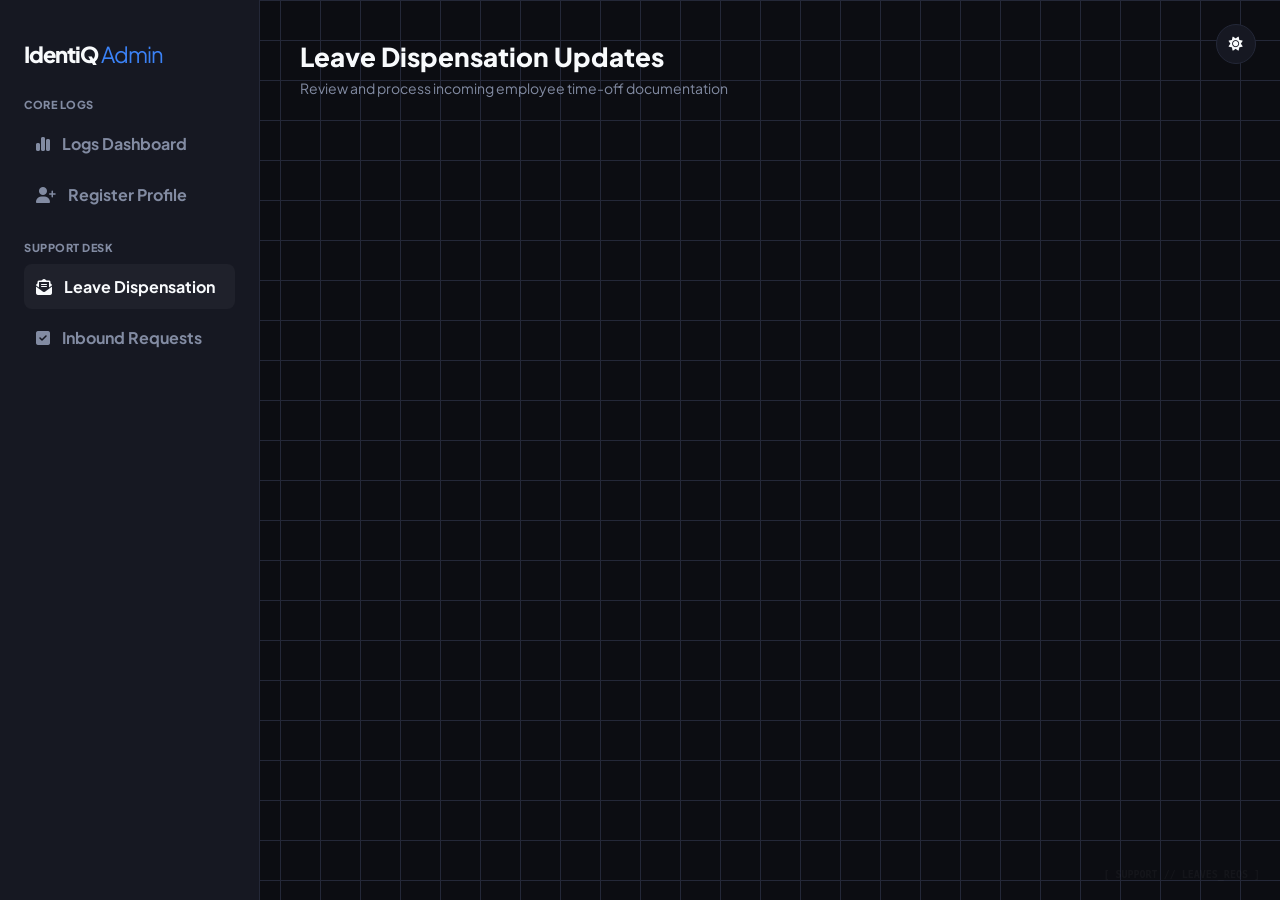
==== admin_leaves.html @ d7532275 "initial production commit" ====
<!DOCTYPE html>
<html lang="en">
<head>
    <meta charset="UTF-8">
    <title>IdentiQ | Leave Dispensation</title>
    <link href="https://fonts.googleapis.com/css2?family=Plus+Jakarta+Sans:wght@400;600;700;800&display=swap" rel="stylesheet">
    <link rel="stylesheet" href="https://cdnjs.cloudflare.com/ajax/libs/font-awesome/6.5.2/css/all.min.css">
    <style>
        :root { --bg: #0c0d12; --panel: #161822; --border: #242838; --txt: #f8fafc; --sub: #828ba2; --accent: #3b82f6; --green: #10b981; --hud-opacity: 0.03; }
        [data-theme="light"] { --bg: #f4f6fa; --panel: #ffffff; --border: #e2e8f0; --txt: #0f172a; --sub: #64748b; --accent: #2563eb; --green: #16a34a; --hud-opacity: 0.05; }
        * { margin:0; padding:0; box-sizing:border-box; font-family: 'Plus Jakarta Sans', sans-serif; }
        
        body { 
            background: var(--bg); color: var(--txt); display: flex; min-height: 100vh; 
            background-image: linear-gradient(var(--border) 1px, transparent 1px), linear-gradient(90deg, var(--border) 1px, transparent 1px);
            background-size: 40px 40px; position: relative;
        }
        body::before { content: "[ SUPPORT // LEAVES_REQS ]"; position: absolute; font-family: monospace; font-size: 10px; color: var(--txt); bottom: 20px; right: 20px; opacity: var(--hud-opacity); font-weight: 700; }
        
        aside { width: 260px; background: var(--panel); border-right: 1px solid var(--border); padding: 40px 24px; display: flex; flex-direction: column; justify-content: space-between; flex-shrink: 0; z-index: 10; }
        main { flex: 1; padding: 40px; overflow-y: auto; z-index: 5; position: relative; }
        .card { background: var(--panel); border: 1px solid var(--border); border-radius: 12px; padding: 24px; margin-bottom: 24px; }
        .input-min { width: 100%; padding: 12px 16px; background: rgba(0,0,0,0.15); border: 1px solid var(--border); border-radius: 8px; color: var(--txt); outline: none; font-size: 14px; display: block; }
        .nav-link { display: flex; align-items: center; gap: 12px; padding: 12px; color: var(--sub); text-decoration: none; font-weight: 700; border-radius: 8px; margin-bottom: 6px; }
        .nav-link.active, .nav-link:hover { color: var(--txt); background: rgba(255,255,255,0.04); }
        .sub-section-title { font-size: 11px; text-transform: uppercase; color: var(--sub); font-weight: 800; margin: 24px 0 10px 0; letter-spacing: 0.5px; }
        .theme-switch-btn { position: fixed; top: 24px; right: 24px; background: var(--panel); border: 1px solid var(--border); color: var(--txt); width: 40px; height: 40px; border-radius: 50%; cursor: pointer; display: flex; align-items: center; justify-content: center; font-size: 14px; z-index: 1000; }
        .btn-premium { background: var(--txt); color: var(--bg); border: none; padding: 10px 20px; font-weight: 700; font-size: 14px; border-radius: 8px; cursor: pointer; }
        .ticket-grid { display: grid; grid-template-columns: 1fr 1fr; gap: 20px; }
    </style>
</head>
<body>
    <button class="theme-switch-btn" id="themeToggle"><i class="fa-solid fa-moon"></i></button>
    <aside>
        <div>
            <h2 style="font-weight: 800; font-size: 22px; margin-bottom: 30px; letter-spacing: -1px;">IdentiQ <span style="font-weight:400; color:var(--accent);">Admin</span></h2>
            <nav>
                <div class="sub-section-title" style="margin-top:0;">Core Logs</div>
                <a href="/admin" class="nav-link"><i class="fa-solid fa-chart-simple"></i> Logs Dashboard</a>
                <a href="/register" class="nav-link"><i class="fa-solid fa-user-plus"></i> Register Profile</a>
                
                <div class="sub-section-title">Support Desk</div>
                <a href="/admin/leaves" class="nav-link active"><i class="fa-solid fa-envelope-open-text"></i> Leave Dispensation</a>
                <a href="/admin/resolutions" class="nav-link"><i class="fa-solid fa-square-check"></i> Inbound Requests</a>
            </nav>
        </div>
    </aside>
    <main>
        <h2 style="font-weight: 800; font-size: 26px; margin-bottom: 6px;">Leave Dispensation Updates</h2>
        <p style="color: var(--sub); font-size: 14px; margin-bottom: 30px;">Review and process incoming employee time-off documentation</p>
        <div class="ticket-grid" id="leavesWrapper"></div>
    </main>

    <script>
        const tBtn = document.getElementById('themeToggle');
        function applyTheme() {
            const current = localStorage.getItem('theme') || 'dark';
            document.documentElement.setAttribute('data-theme', current);
            tBtn.innerHTML = current === 'dark' ? '<i class="fa-solid fa-sun"></i>' : '<i class="fa-solid fa-moon"></i>';
        }
        tBtn.addEventListener('click', () => {
            localStorage.setItem('theme', document.documentElement.getAttribute('data-theme') === 'dark' ? 'light' : 'dark');
            applyTheme();
        });
        applyTheme();

        async function sendReply(ticketId) {
            const replyText = document.getElementById(`reply-${ticketId}`).value.trim();
            if(!replyText) return;
            const fd = new FormData();
            fd.append("ticket_id", ticketId);
            fd.append("reply_text", replyText);
            const res = await fetch('/api/admin/reply', { method: 'POST', body: fd });
            if(res.ok) { alert("Reply dispatched."); loadLeaves(); }
        }

        async function loadLeaves() {
            const res = await fetch('/api/metrics');
            if(!res.ok) return;
            const d = await res.json();
            document.getElementById('leavesWrapper').innerHTML = d.leaves.map(l => `
                <div class="card" style="border-left: 4px solid var(--accent); margin:0;">
                    <div style="display:flex; justify-content:space-between; font-size:12px; color:var(--sub);"><span>${l.id}</span><span>${l.timestamp}</span></div>
                    <h4 style="margin:6px 0; font-size:16px;">${l.subject}</h4>
                    <p style="font-size:13px; color:var(--sub); margin-bottom:12px;">${l.issue}</p>
                    <div style="font-size:12px; margin-bottom:6px;">From: <b>${l.employee}</b></div>
                    <div style="font-size:13px; color:var(--green); font-weight:600; margin-bottom:12px;">Current Reply: ${l.reply}</div>
                    <div style="display:flex; gap:10px;">
                        <input type="text" id="reply-${l.id}" placeholder="Write reply context..." class="input-min" style="margin:0;">
                        <button onclick="sendReply('${l.id}')" class="btn-premium">Send</button>
                    </div>
                </div>
            `).join('');
        }
        window.onload = loadLeaves;
    </script>
</body>
</html>
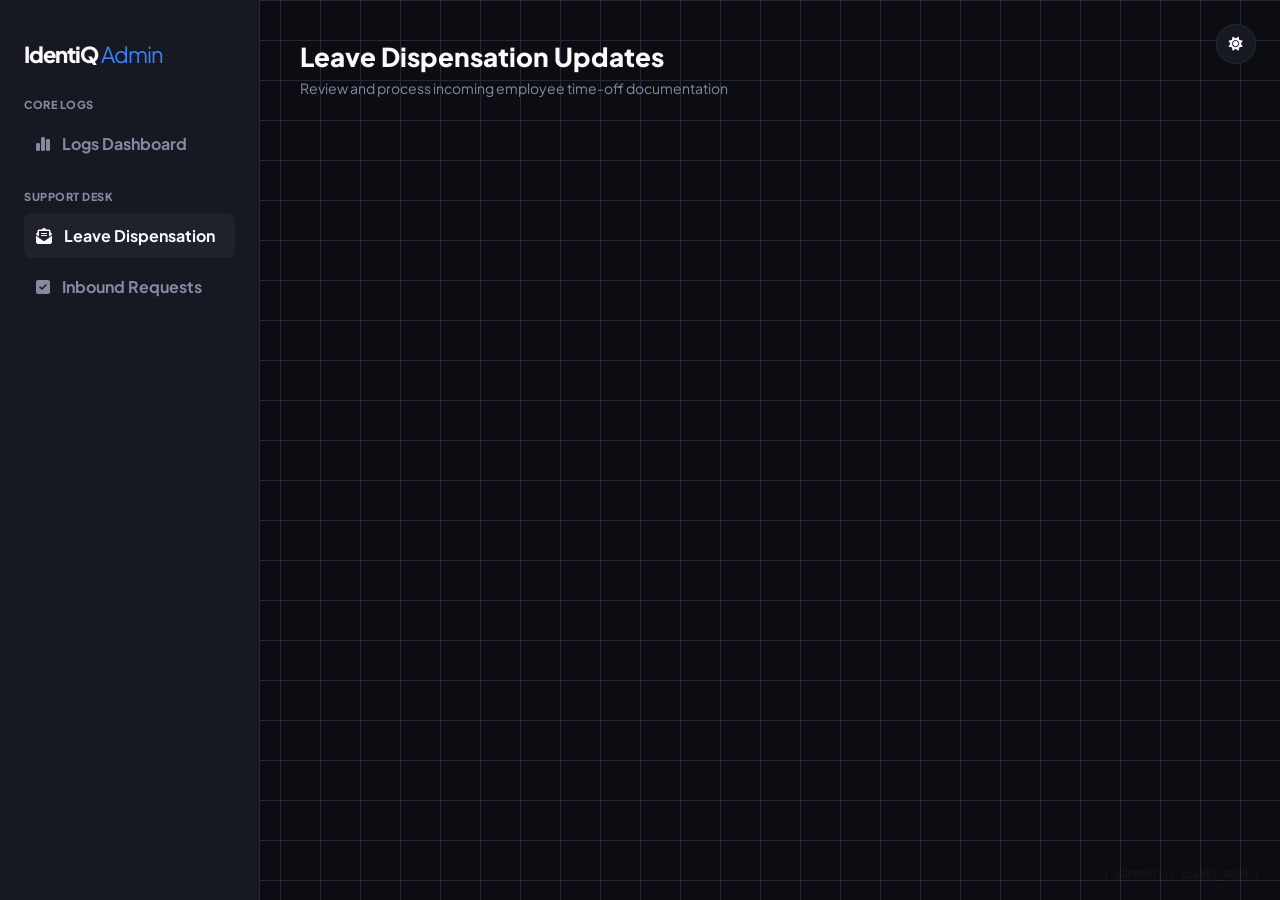
==== commit 84b94ed6: "removed registration link from all remaining admin support views" ====
--- a/admin_leaves.html
+++ b/admin_leaves.html
@@ -37,7 +37,6 @@
             <nav>
                 <div class="sub-section-title" style="margin-top:0;">Core Logs</div>
                 <a href="/admin" class="nav-link"><i class="fa-solid fa-chart-simple"></i> Logs Dashboard</a>
-                <a href="/register" class="nav-link"><i class="fa-solid fa-user-plus"></i> Register Profile</a>
                 
                 <div class="sub-section-title">Support Desk</div>
                 <a href="/admin/leaves" class="nav-link active"><i class="fa-solid fa-envelope-open-text"></i> Leave Dispensation</a>
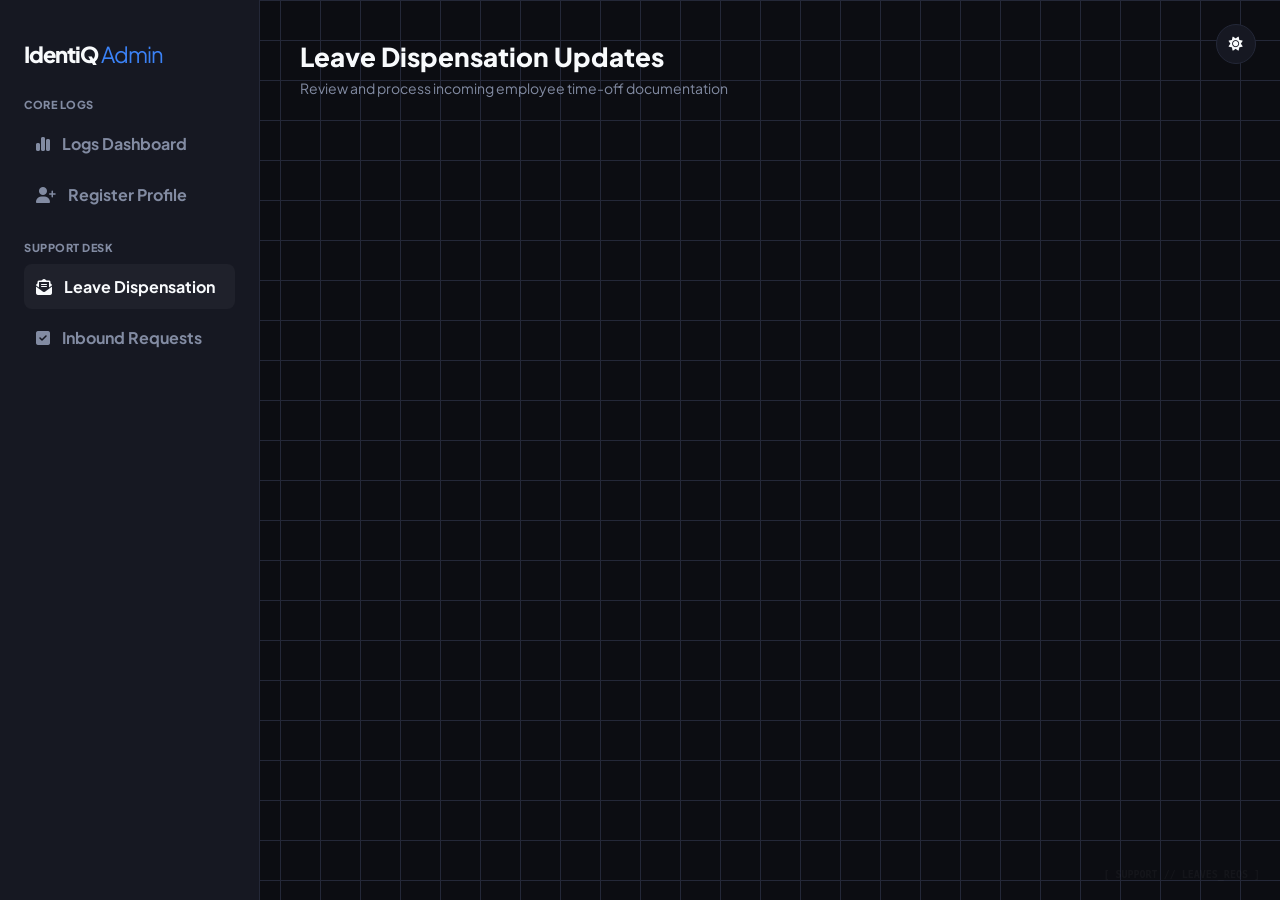
==== commit 30a32f6d: "cleaned up sidebar layout navigation dependencies" ====
--- a/admin_leaves.html
+++ b/admin_leaves.html
@@ -37,6 +37,7 @@
             <nav>
                 <div class="sub-section-title" style="margin-top:0;">Core Logs</div>
                 <a href="/admin" class="nav-link"><i class="fa-solid fa-chart-simple"></i> Logs Dashboard</a>
+                <a href="/register" class="nav-link"><i class="fa-solid fa-user-plus"></i> Register Profile</a>
                 
                 <div class="sub-section-title">Support Desk</div>
                 <a href="/admin/leaves" class="nav-link active"><i class="fa-solid fa-envelope-open-text"></i> Leave Dispensation</a>
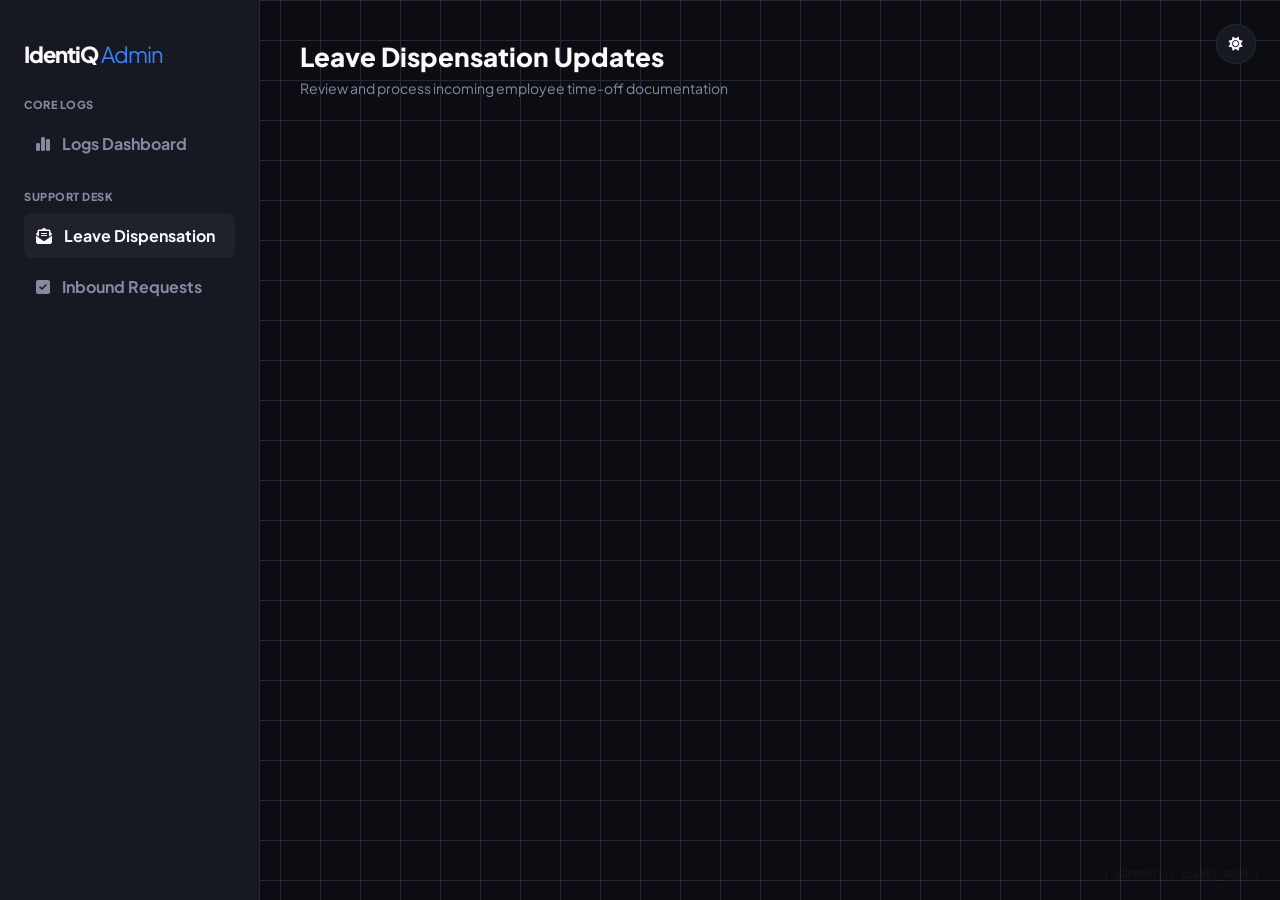
==== commit ef539763: "docs: finalized layout alignment updates for admin leaves module" ====
--- a/admin_leaves.html
+++ b/admin_leaves.html
@@ -37,7 +37,6 @@
             <nav>
                 <div class="sub-section-title" style="margin-top:0;">Core Logs</div>
                 <a href="/admin" class="nav-link"><i class="fa-solid fa-chart-simple"></i> Logs Dashboard</a>
-                <a href="/register" class="nav-link"><i class="fa-solid fa-user-plus"></i> Register Profile</a>
                 
                 <div class="sub-section-title">Support Desk</div>
                 <a href="/admin/leaves" class="nav-link active"><i class="fa-solid fa-envelope-open-text"></i> Leave Dispensation</a>
